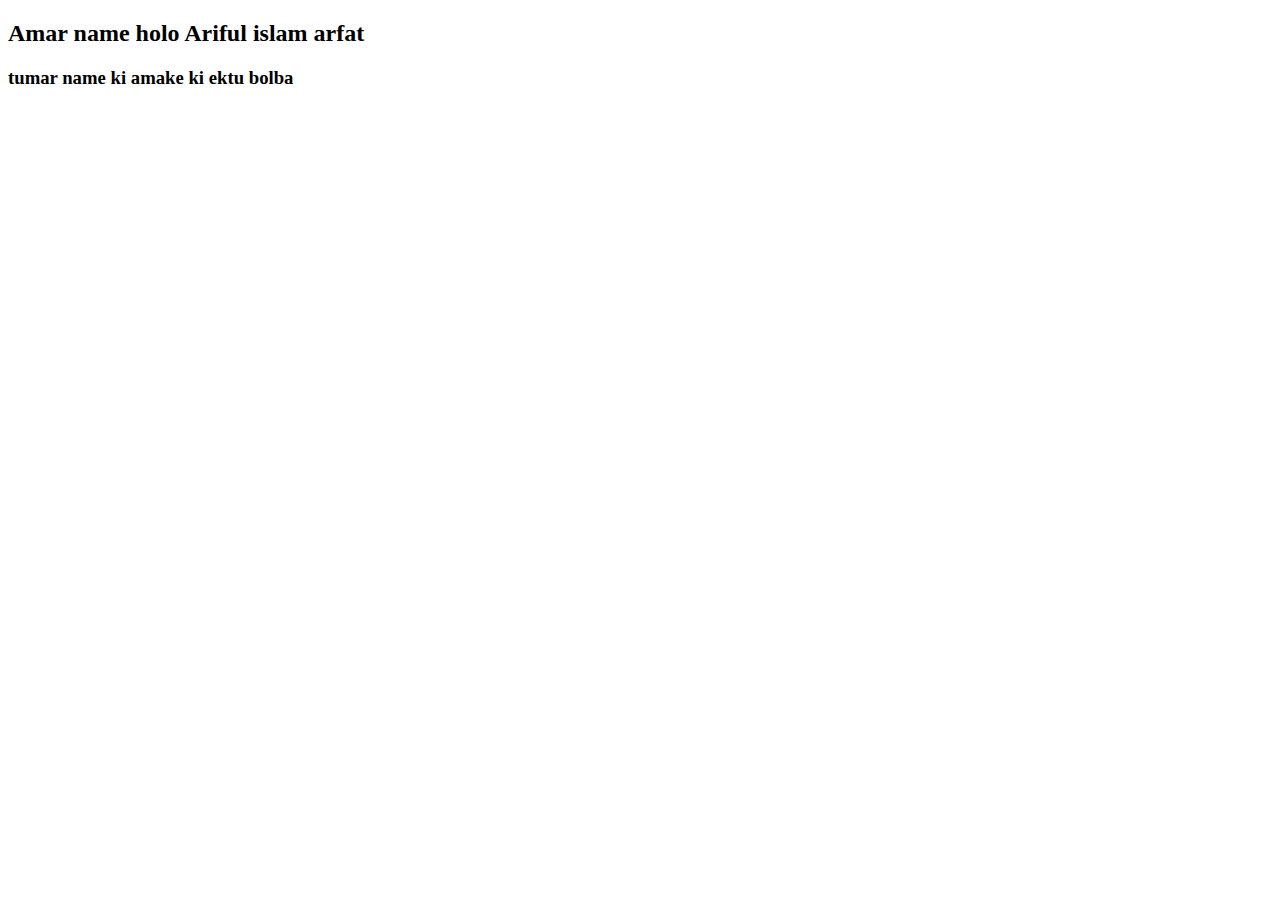
==== index.html @ fdd538d3 "my-first-commit" ====
<!DOCTYPE html>
<html lang="en">
  <head>
    <meta charset="UTF-8" />
    <meta name="viewport" content="width=device-width, initial-scale=1.0" />
    <title>my-first-github-repo</title>
  </head>
  <body>
    <h2>Amar name holo Ariful islam arfat</h2>
    <h3>tumar name ki amake ki ektu bolba</h3>
  </body>
</html>
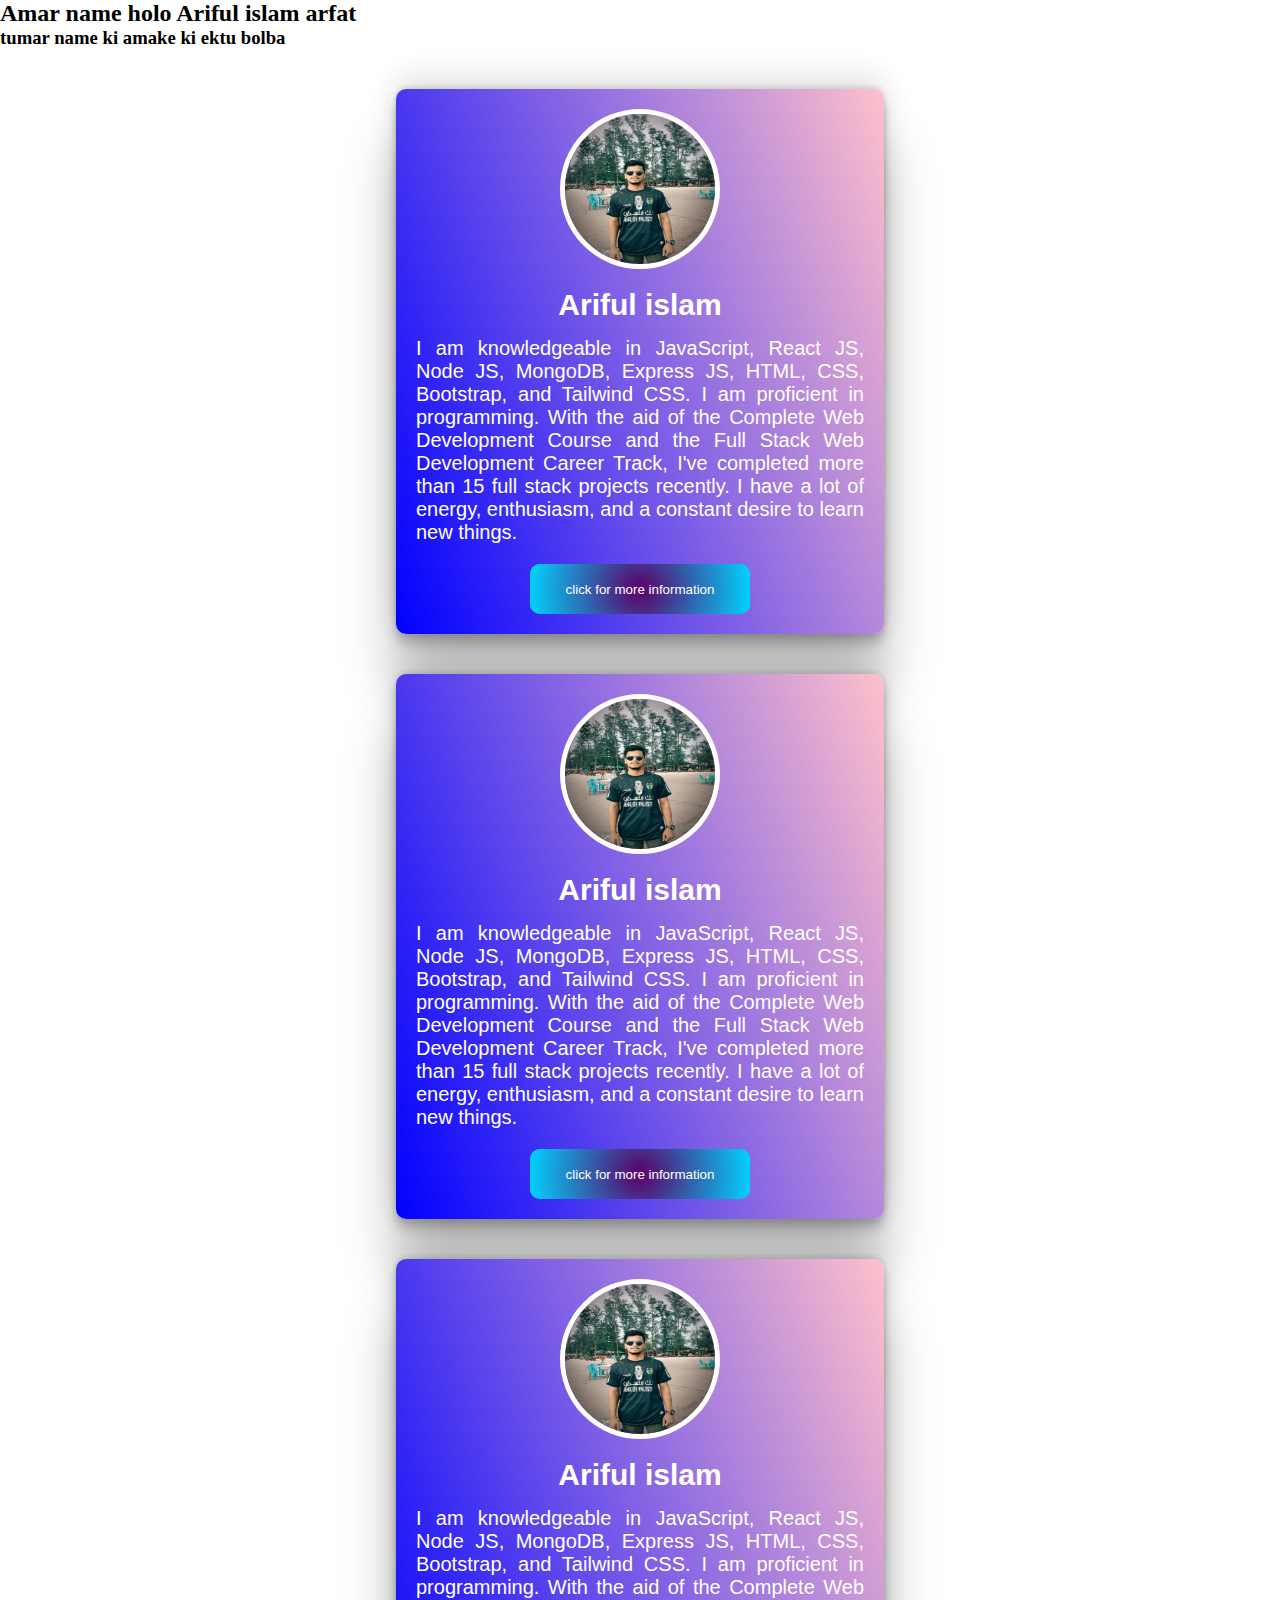
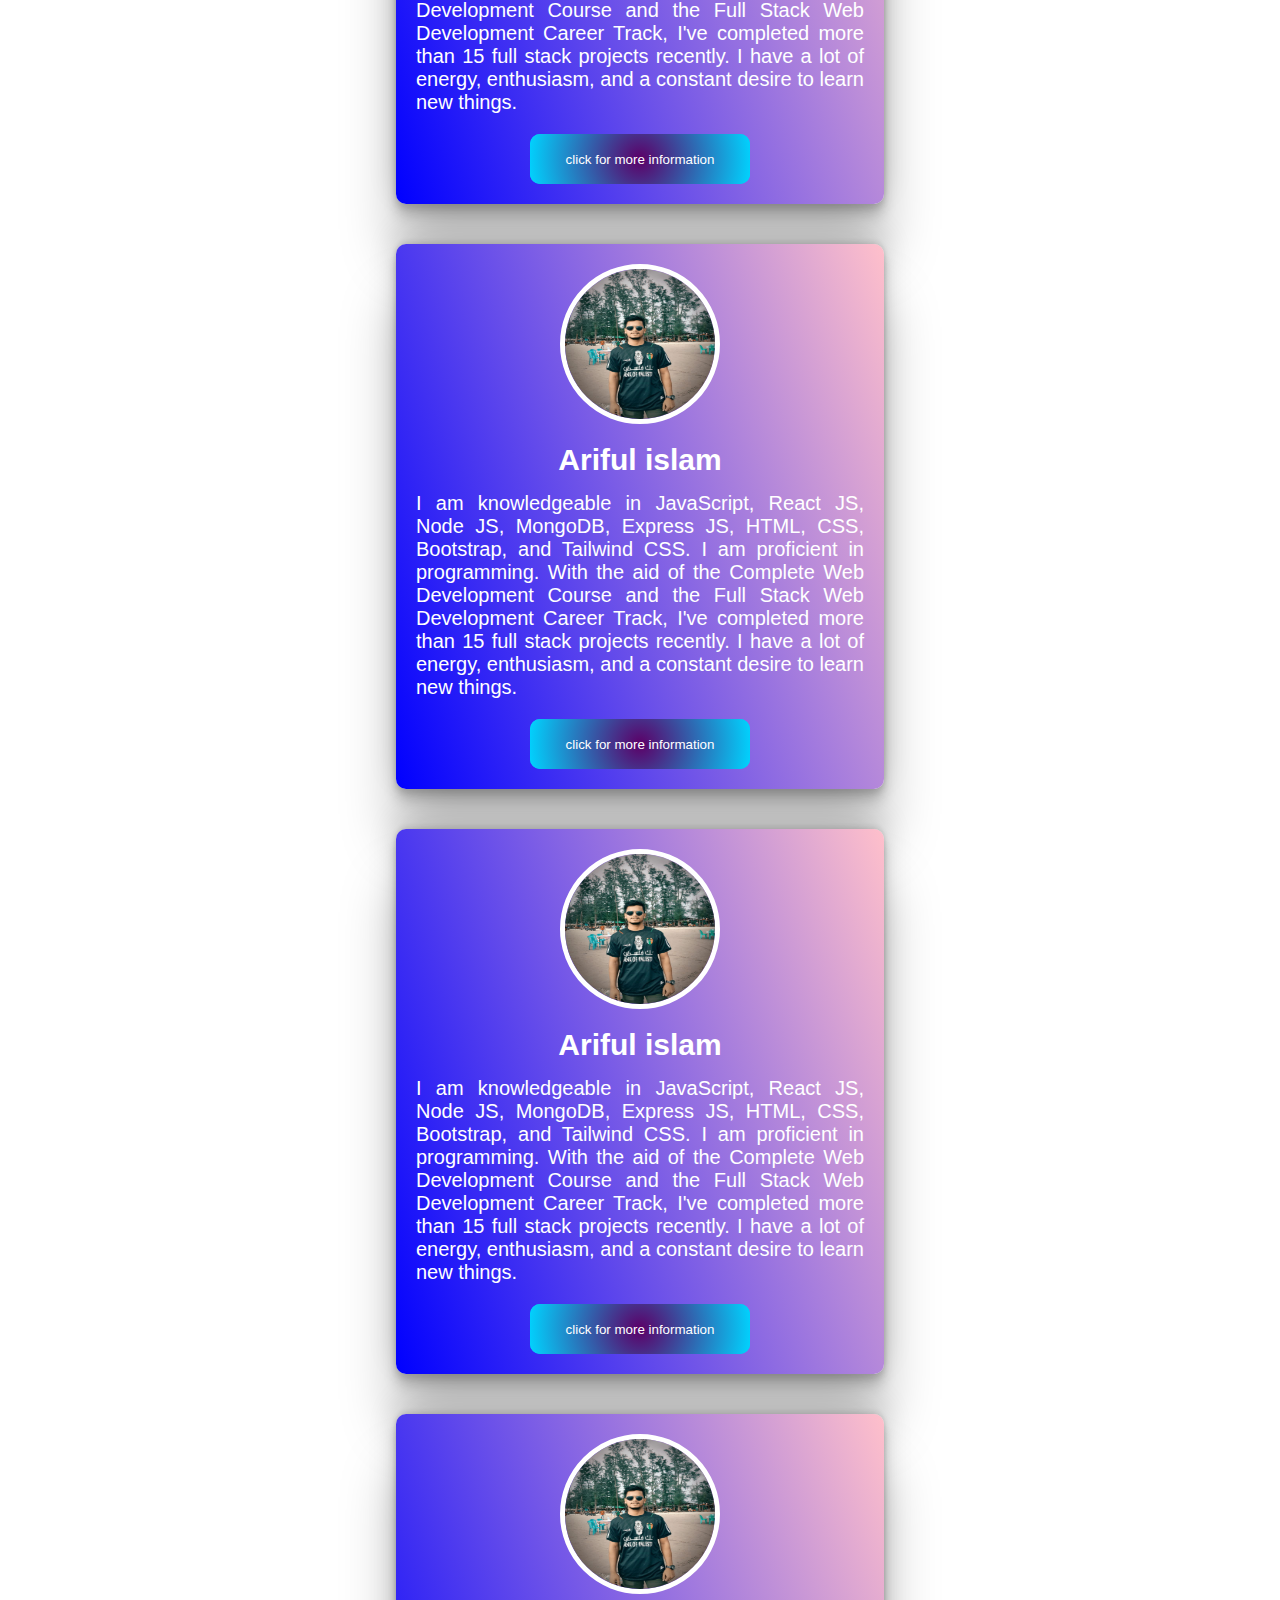
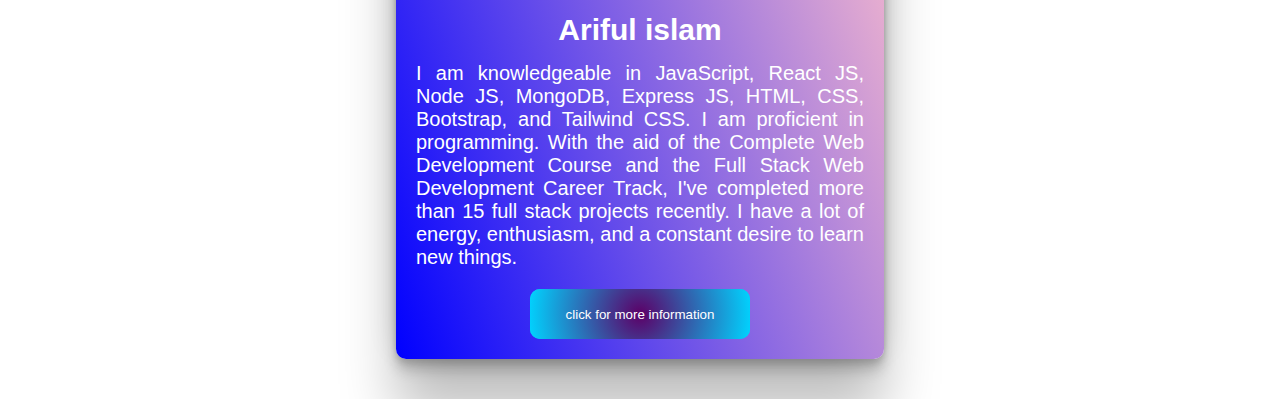
==== commit 671f8f8b: "add some css" ====
--- a/index.html
+++ b/index.html
@@ -4,9 +4,103 @@
     <meta charset="UTF-8" />
     <meta name="viewport" content="width=device-width, initial-scale=1.0" />
     <title>my-first-github-repo</title>
+    <link rel="stylesheet" href="css/index.css" />
   </head>
   <body>
     <h2>Amar name holo Ariful islam arfat</h2>
     <h3>tumar name ki amake ki ektu bolba</h3>
+
+    <div class="all-box">
+      <div class="box">
+        <div>
+          <img class="image" src="images/arfat-4.jpg" alt="" />
+        </div>
+        <h3 class="box-heading">Ariful islam</h3>
+        <p class="box-paragraph">
+          I am knowledgeable in JavaScript, React JS, Node JS, MongoDB, Express
+          JS, HTML, CSS, Bootstrap, and Tailwind CSS. I am proficient in
+          programming. With the aid of the Complete Web Development Course and
+          the Full Stack Web Development Career Track, I've completed more than
+          15 full stack projects recently. I have a lot of energy, enthusiasm,
+          and a constant desire to learn new things.
+        </p>
+        <button class="btn">click for more information</button>
+      </div>
+      <div class="box">
+        <div>
+          <img class="image" src="images/arfat-4.jpg" alt="" />
+        </div>
+        <h3 class="box-heading">Ariful islam</h3>
+        <p class="box-paragraph">
+          I am knowledgeable in JavaScript, React JS, Node JS, MongoDB, Express
+          JS, HTML, CSS, Bootstrap, and Tailwind CSS. I am proficient in
+          programming. With the aid of the Complete Web Development Course and
+          the Full Stack Web Development Career Track, I've completed more than
+          15 full stack projects recently. I have a lot of energy, enthusiasm,
+          and a constant desire to learn new things.
+        </p>
+        <button class="btn">click for more information</button>
+      </div>
+      <div class="box">
+        <div>
+          <img class="image" src="images/arfat-4.jpg" alt="" />
+        </div>
+        <h3 class="box-heading">Ariful islam</h3>
+        <p class="box-paragraph">
+          I am knowledgeable in JavaScript, React JS, Node JS, MongoDB, Express
+          JS, HTML, CSS, Bootstrap, and Tailwind CSS. I am proficient in
+          programming. With the aid of the Complete Web Development Course and
+          the Full Stack Web Development Career Track, I've completed more than
+          15 full stack projects recently. I have a lot of energy, enthusiasm,
+          and a constant desire to learn new things.
+        </p>
+        <button class="btn">click for more information</button>
+      </div>
+      <div class="box">
+        <div>
+          <img class="image" src="images/arfat-4.jpg" alt="" />
+        </div>
+        <h3 class="box-heading">Ariful islam</h3>
+        <p class="box-paragraph">
+          I am knowledgeable in JavaScript, React JS, Node JS, MongoDB, Express
+          JS, HTML, CSS, Bootstrap, and Tailwind CSS. I am proficient in
+          programming. With the aid of the Complete Web Development Course and
+          the Full Stack Web Development Career Track, I've completed more than
+          15 full stack projects recently. I have a lot of energy, enthusiasm,
+          and a constant desire to learn new things.
+        </p>
+        <button class="btn">click for more information</button>
+      </div>
+      <div class="box">
+        <div>
+          <img class="image" src="images/arfat-4.jpg" alt="" />
+        </div>
+        <h3 class="box-heading">Ariful islam</h3>
+        <p class="box-paragraph">
+          I am knowledgeable in JavaScript, React JS, Node JS, MongoDB, Express
+          JS, HTML, CSS, Bootstrap, and Tailwind CSS. I am proficient in
+          programming. With the aid of the Complete Web Development Course and
+          the Full Stack Web Development Career Track, I've completed more than
+          15 full stack projects recently. I have a lot of energy, enthusiasm,
+          and a constant desire to learn new things.
+        </p>
+        <button class="btn">click for more information</button>
+      </div>
+      <div class="box">
+        <div>
+          <img class="image" src="images/arfat-4.jpg" alt="" />
+        </div>
+        <h3 class="box-heading">Ariful islam</h3>
+        <p class="box-paragraph">
+          I am knowledgeable in JavaScript, React JS, Node JS, MongoDB, Express
+          JS, HTML, CSS, Bootstrap, and Tailwind CSS. I am proficient in
+          programming. With the aid of the Complete Web Development Course and
+          the Full Stack Web Development Career Track, I've completed more than
+          15 full stack projects recently. I have a lot of energy, enthusiasm,
+          and a constant desire to learn new things.
+        </p>
+        <button class="btn">click for more information</button>
+      </div>
+    </div>
   </body>
 </html>
--- a/css/index.css
+++ b/css/index.css
@@ -0,0 +1,115 @@
+* {
+  margin: 0px;
+  padding: 0px;
+}
+
+.image {
+  width: 150px;
+  height: 150px;
+  border-radius: 50%;
+  border: 5px solid white;
+}
+
+.box {
+  width: 35%;
+  background: linear-gradient(70deg, blue, pink);
+  text-align: center;
+  margin: 40px auto;
+  padding: 20px;
+  border-radius: 10px;
+  box-shadow: rgba(0, 0, 0, 0.25) 0px 54px 55px,
+    rgba(0, 0, 0, 0.12) 0px -12px 30px, rgba(0, 0, 0, 0.12) 0px 4px 6px,
+    rgba(0, 0, 0, 0.17) 0px 12px 13px, rgba(0, 0, 0, 0.09) 0px -3px 5px;
+}
+.box-heading {
+  font-size: 30px;
+  font-weight: bolder;
+  font-family: "Franklin Gothic Medium", "Arial Narrow", Arial, sans-serif;
+  margin-top: 15px;
+  color: white;
+}
+.box-paragraph {
+  color: white;
+  margin-top: 15px;
+  font-family: "Franklin Gothic Medium", "Arial Narrow", Arial, sans-serif;
+  font-size: 20px;
+  text-align: justify;
+  margin-bottom: 20px;
+}
+
+.btn {
+  width: 220px;
+  height: 50px;
+  border: none;
+  outline: none;
+  color: #fff;
+  background-image: radial-gradient(circle, #5c0067 0%, #00d4ff 100%);
+  cursor: pointer;
+  position: relative;
+  z-index: 0;
+  border-radius: 10px;
+}
+
+.btn:before {
+  content: "";
+  background: linear-gradient(
+    45deg,
+    #ff0000,
+    #ff7300,
+    #fffb00,
+    #48ff00,
+    #00ffd5,
+    #002bff,
+    #7a00ff,
+    #ff00c8,
+    #ff0000
+  );
+  position: absolute;
+  top: -2px;
+  left: -2px;
+  background-size: 400%;
+  z-index: -1;
+  filter: blur(10px);
+  width: calc(100% + 4px);
+  height: calc(100% + 4px);
+  animation: glowing 20s linear infinite;
+  opacity: 0;
+  transition: opacity 0.3s ease-in-out;
+  border-radius: 10px;
+}
+
+.btn:active {
+  color: #000;
+}
+
+.btn:active:after {
+  background: transparent;
+}
+
+.btn:hover:before {
+  opacity: 1;
+}
+
+.btn:after {
+  z-index: -1;
+  content: "";
+  position: absolute;
+  width: 100%;
+  height: 100%;
+  background-image: radial-gradient(circle, #5c0067 0%, #00d4ff 100%);
+  left: 0;
+  top: 0;
+  border-radius: 10px;
+}
+
+@keyframes glowing {
+  0% {
+    background-position: 0 0;
+  }
+  50% {
+    background-position: 400% 0;
+  }
+  100% {
+    background-position: 0 0;
+  }
+}
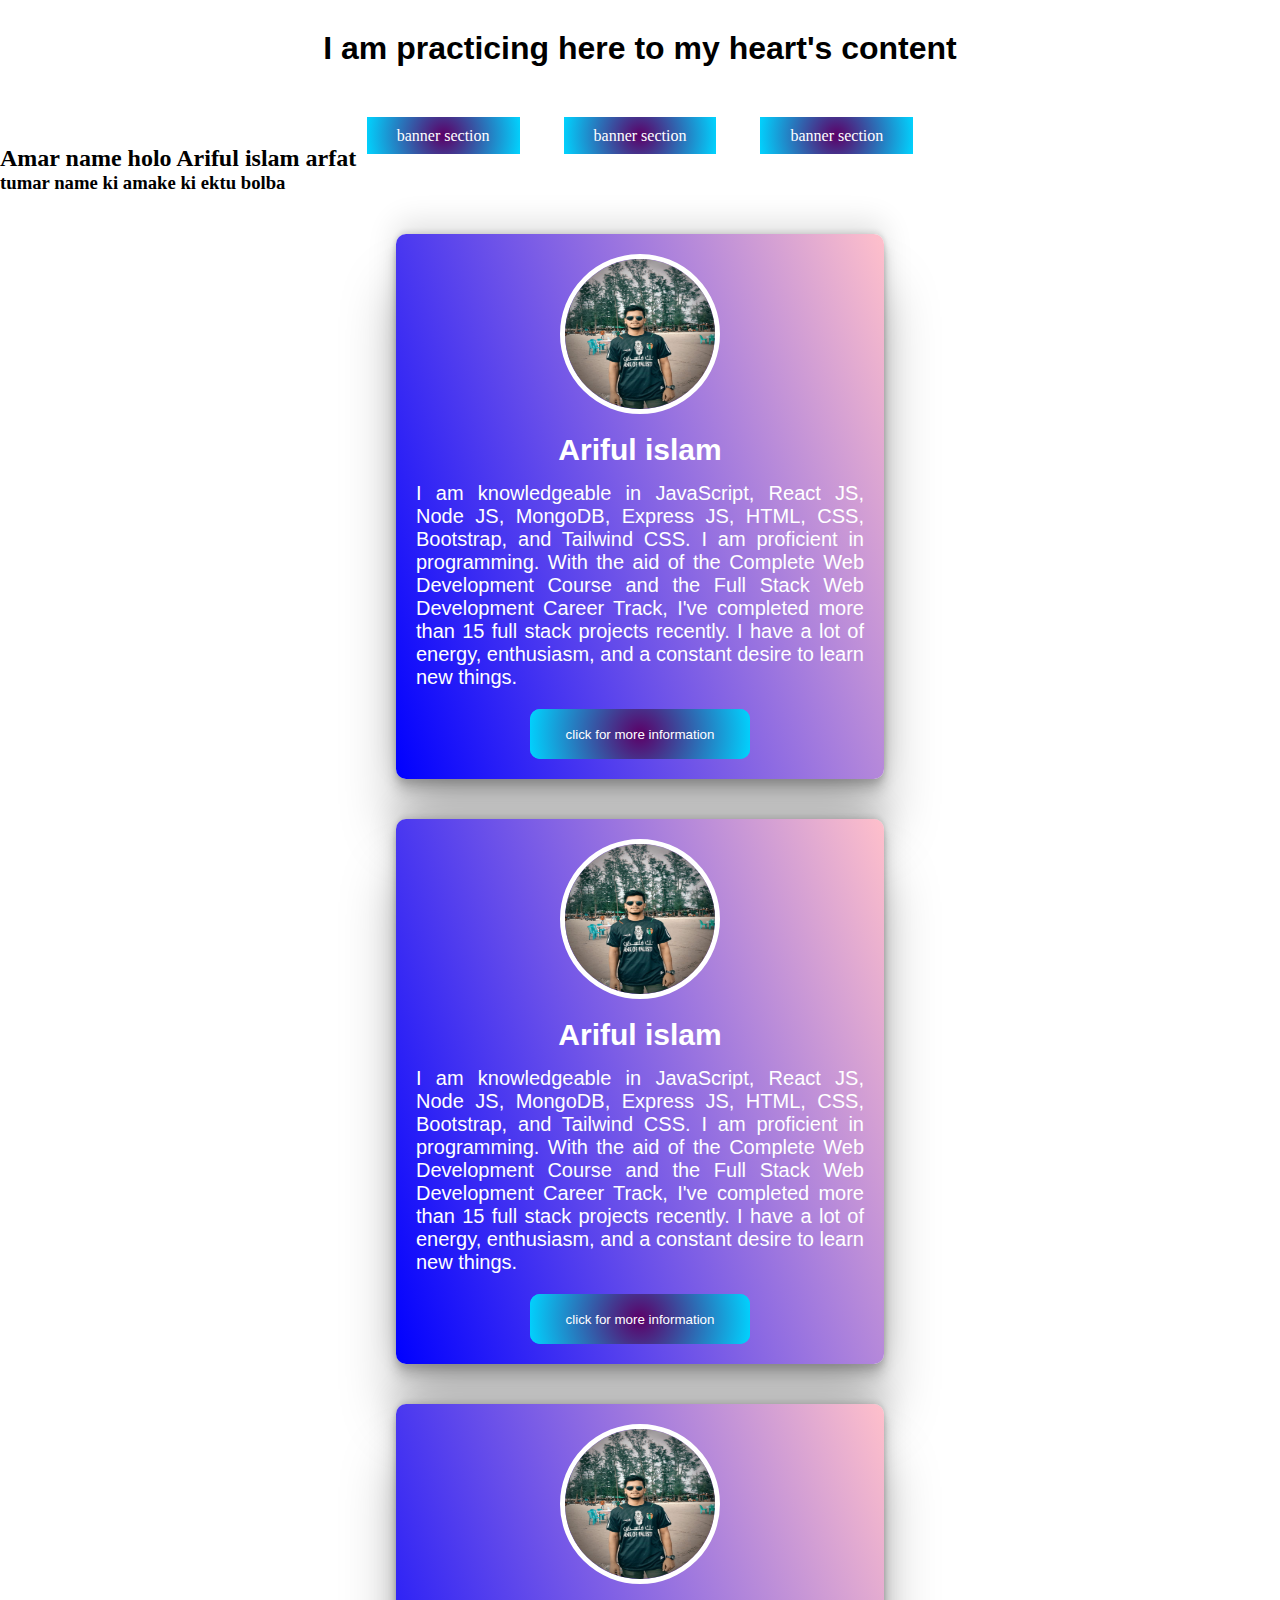
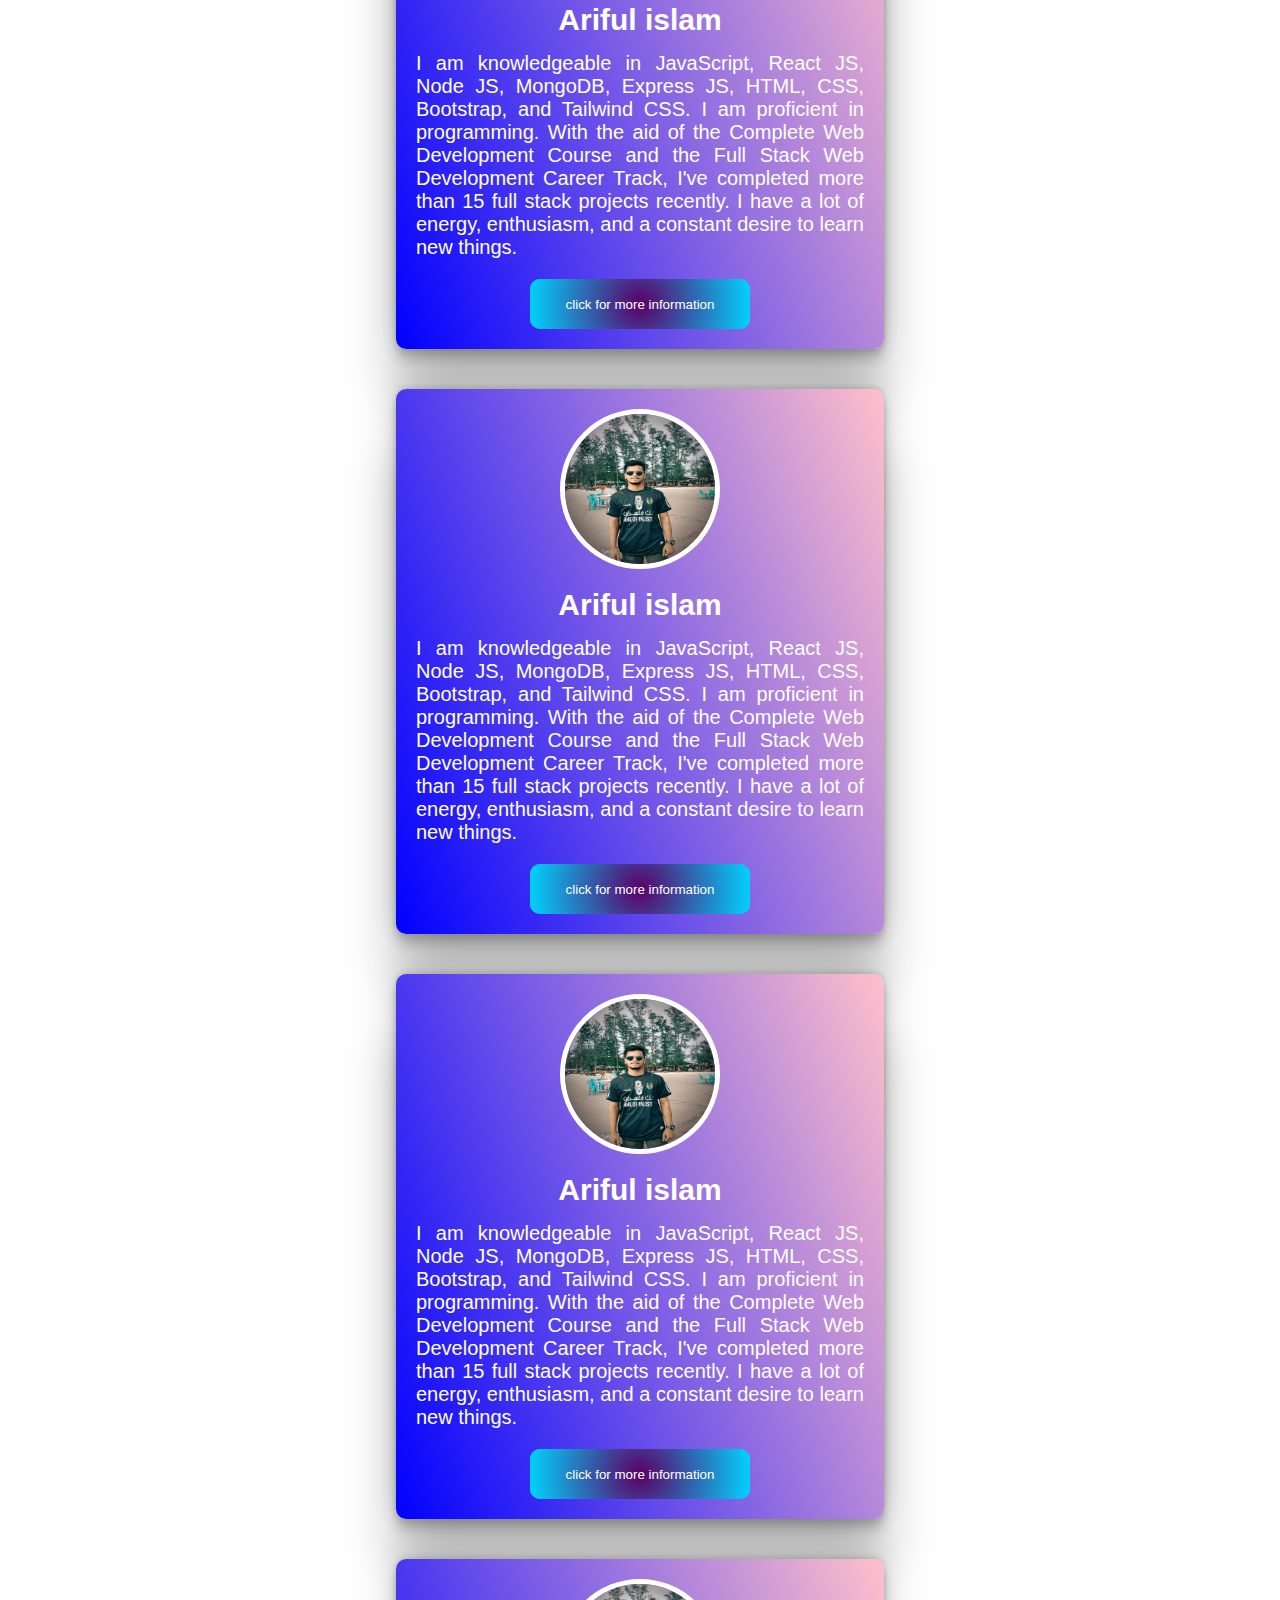
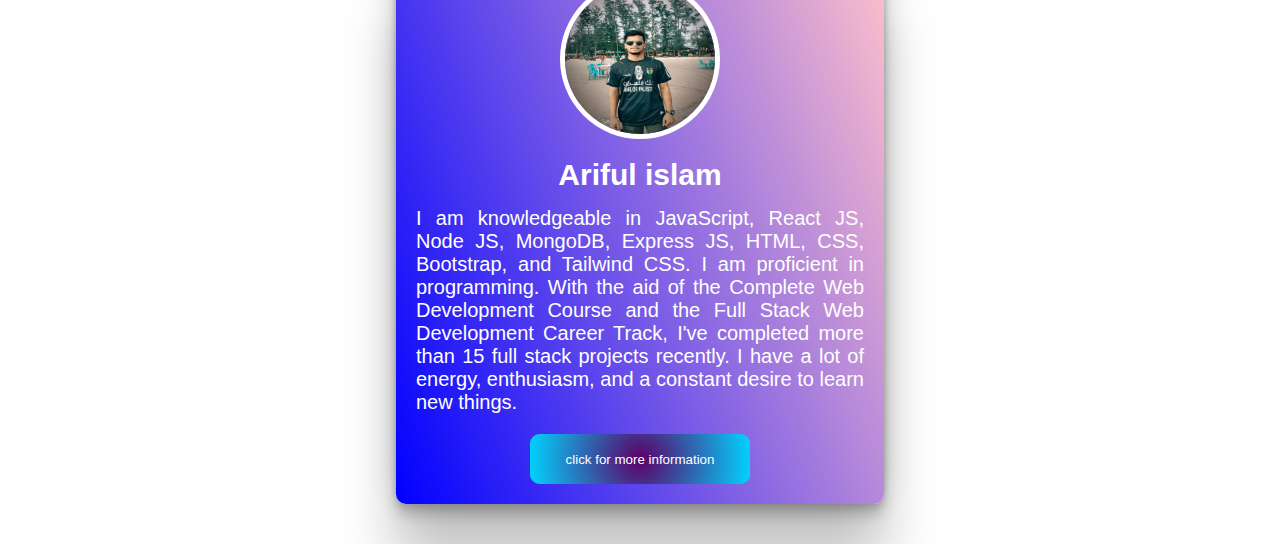
==== commit 17e90b8f: "change css and html file, add some nav section both file" ====
--- a/index.html
+++ b/index.html
@@ -7,6 +7,25 @@
     <link rel="stylesheet" href="css/index.css" />
   </head>
   <body>
+    <div>
+      <h1
+        style="
+          text-align: center;
+          font-family: 'Franklin Gothic Medium', 'Arial Narrow', Arial,
+            sans-serif;
+          margin-top: 30px;
+        "
+      >
+        I am practicing here to my heart's content
+      </h1>
+      <div class="nav">
+        <ul type="none">
+          <li><a href="banner.html">banner section</a></li>
+          <li><a href="banner.html">banner section</a></li>
+          <li><a href="banner.html">banner section</a></li>
+        </ul>
+      </div>
+    </div>
     <h2>Amar name holo Ariful islam arfat</h2>
     <h3>tumar name ki amake ki ektu bolba</h3>
 
--- a/css/index.css
+++ b/css/index.css
@@ -35,6 +35,23 @@
   font-size: 20px;
   text-align: justify;
   margin-bottom: 20px;
+}
+
+.nav {
+  display: flex;
+  align-items: center;
+  justify-content: center;
+  margin-top: 60px;
+}
+.nav > ul > li {
+  display: inline;
+  margin: 20px;
+  background-image: radial-gradient(circle, #5c0067 0%, #00d4ff 100%);
+  padding: 10px 30px;
+}
+.nav > ul > li > a {
+  text-decoration: none;
+  color: white;
 }
 
 .btn {
